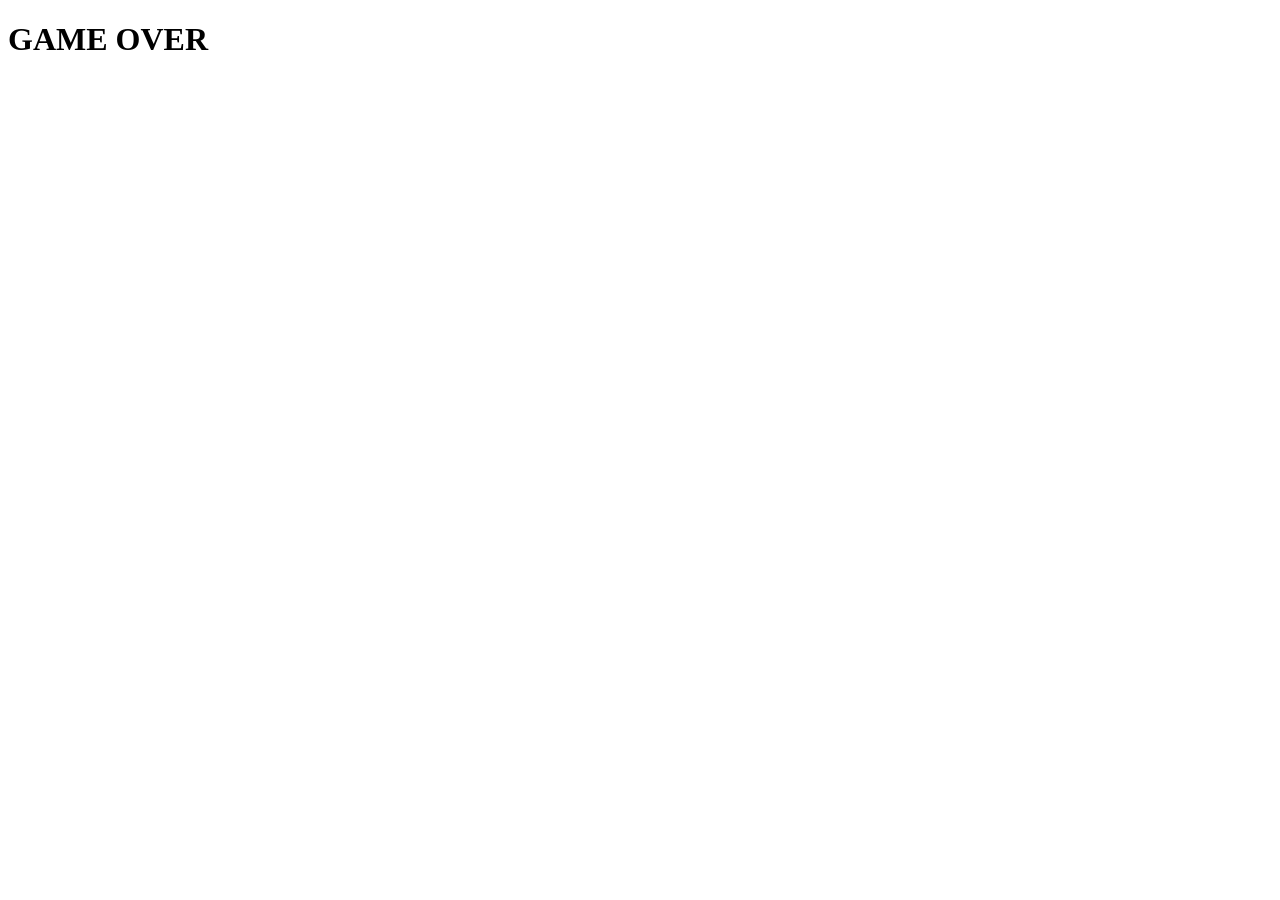
==== gameover.html @ f14326a5 "added game over page" ====
<!DOCTYPE html>
<html lang="en">
<head>
    <meta charset="UTF-8">
    <meta name="viewport" content="width=device-width, initial-scale=1.0">
    <title>Game Over</title>
</head>
<body>
    <h1>GAME OVER</h1>

</body>
</html>
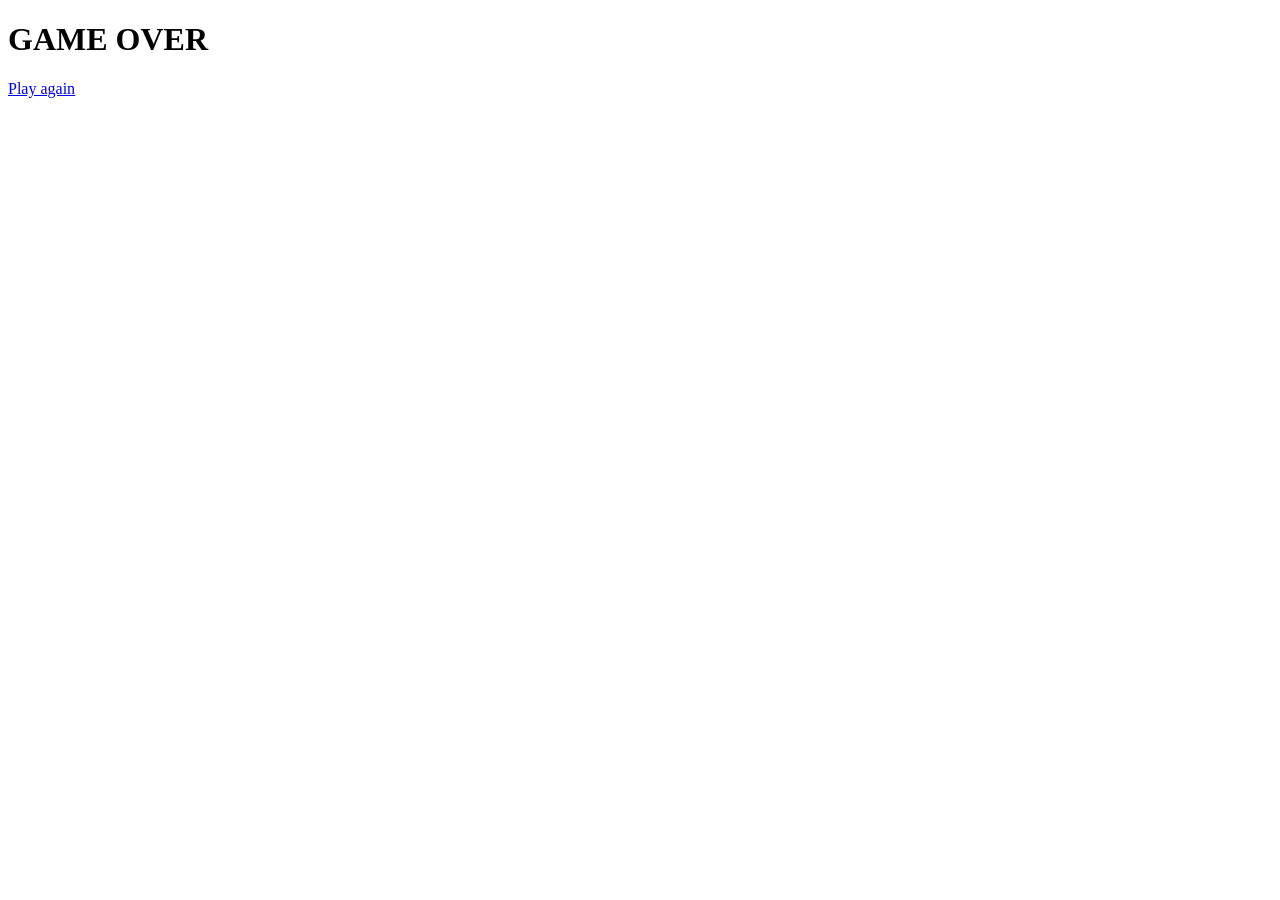
==== commit 37923ef9: "added first red box without functionality" ====
--- a/gameover.html
+++ b/gameover.html
@@ -8,5 +8,7 @@
 <body>
     <h1>GAME OVER</h1>
 
+    <a href="./index.html">Play again</a>
+
 </body>
 </html>
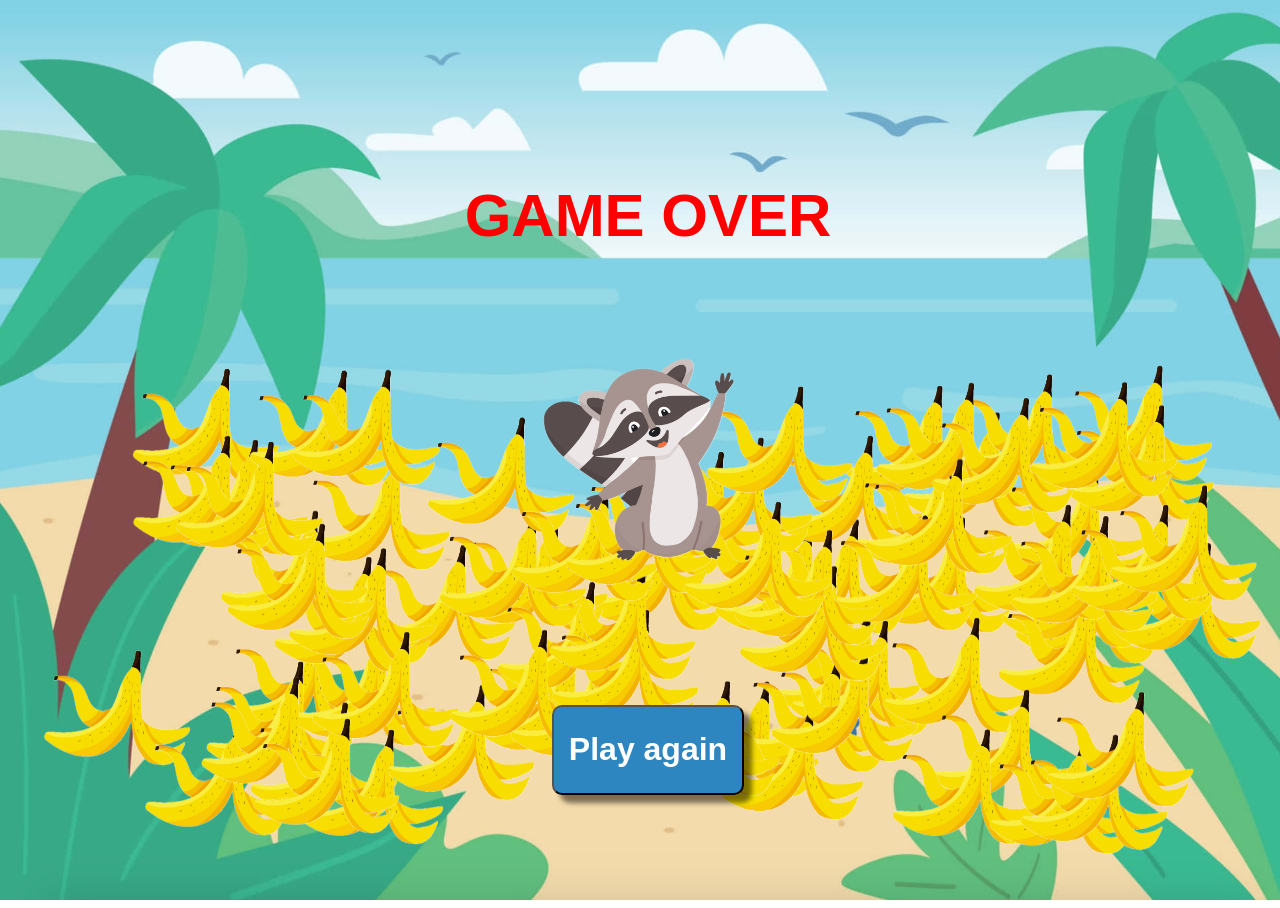
==== commit 1bde1eaa: "design gameoverpage" ====
--- a/gameover.html
+++ b/gameover.html
@@ -1,14 +1,28 @@
 <!DOCTYPE html>
 <html lang="en">
+
 <head>
     <meta charset="UTF-8">
     <meta name="viewport" content="width=device-width, initial-scale=1.0">
     <title>Game Over</title>
+
+    <link rel="stylesheet" href="css/gameover.css">
 </head>
+
 <body>
-    <h1>GAME OVER</h1>
+    <section class="gameovercontainer">
+        <h1>GAME OVER</h1>
+    </section>
 
-    <a href="./index.html">Play again</a>
+        
+   
+
+    <img src="./images/redboximage.png" alt="racoon">
+
+    <form action="./play.html">
+        <input class="playagain" type="submit" value="Play again">
+    </form>
 
 </body>
+
 </html>
--- a/css/gameover.css
+++ b/css/gameover.css
@@ -0,0 +1,51 @@
+/* background beach
+racoon laughing
+
+
+*/
+
+body {
+    width: 100vw;
+    height: 100vh;
+    background-image: url("../images/gameoverbackground.png");
+    background-repeat: no-repeat;
+    background-size: 100vw 100vh;
+    position: absolute;
+    display: flex;
+    flex-direction: column;
+    justify-content: space-evenly;
+    align-items: center;
+      
+}
+
+.gameovercontainer {
+    /* border: 1px solid black;
+    box-shadow: 8px 8px 5px rgba(0, 0, 0, 0.5);
+    background-color: white; */
+    font-family: 'Montserrat', sans-serif;
+    padding: 10px;
+    width: 40vw;
+    height: 50vh;
+    border-radius: 10px;
+    text-align: center;
+    font-size: 40px;
+    color: red;
+}
+
+img {
+    position: absolute;
+    width: 20vw;
+    height: auto;
+}
+
+.playagain {
+    width: 15vw;
+    height: 10vh;
+    border-radius: 10px;
+    font-family: 'Montserrat', sans-serif;
+    font-size: xx-large;
+    font-weight: bold;
+    background-color: rgb(46, 134, 193);
+    color: white;
+    box-shadow: 8px 8px 5px rgba(0, 0, 0, 0.5);
+}
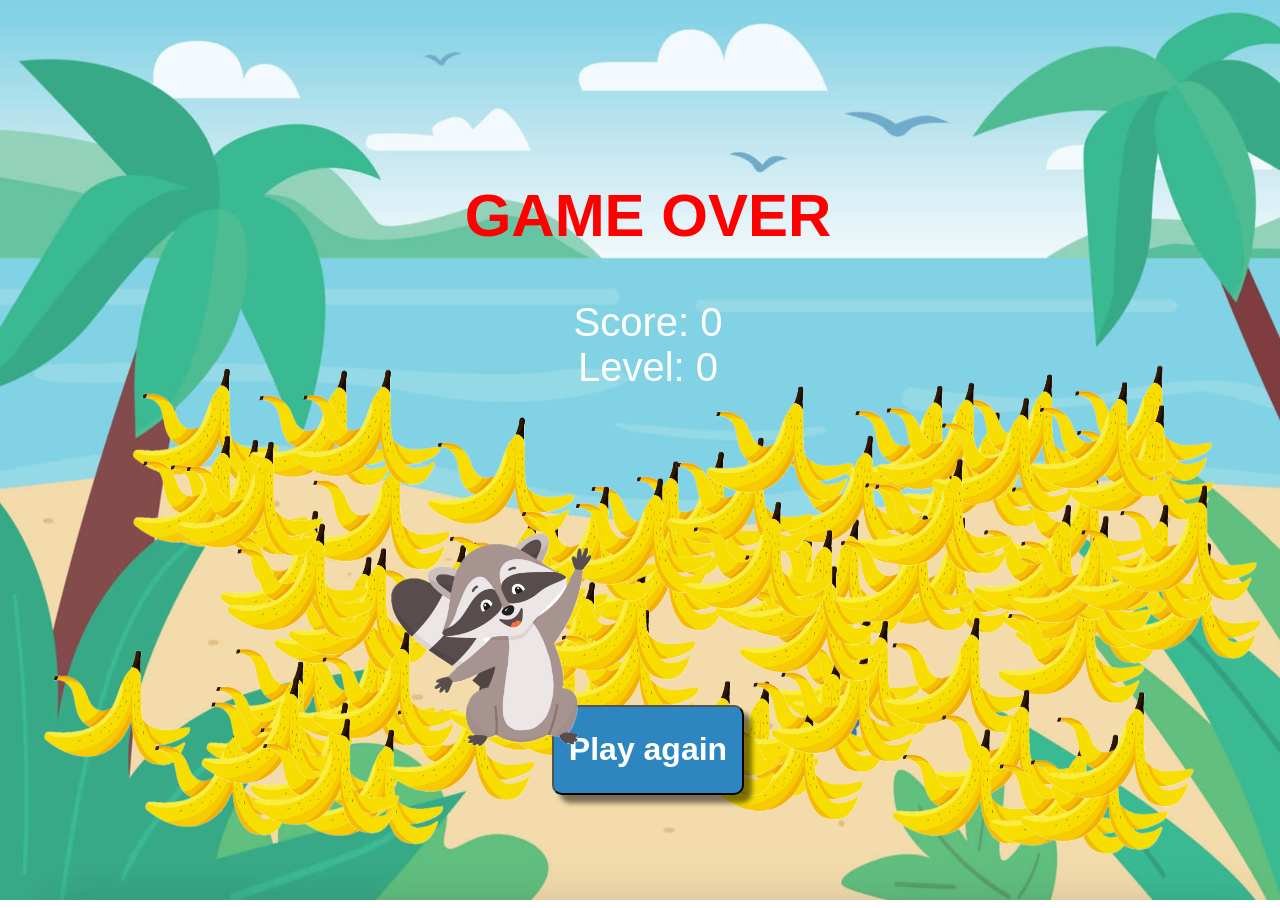
==== commit 0806f328: "removed bug of racoon image" ====
--- a/gameover.html
+++ b/gameover.html
@@ -10,12 +10,12 @@
 </head>
 
 <body>
+     
     <section class="gameovercontainer">
         <h1>GAME OVER</h1>
+        <div id="gameover-score">Score: 0</div>
+        <div id="gameover-level">Level: 0</div>
     </section>
-
-        
-   
 
     <img src="./images/redboximage.png" alt="racoon">
 
@@ -23,6 +23,7 @@
         <input class="playagain" type="submit" value="Play again">
     </form>
 
+    <script src="./js/main.js"></script>
 </body>
 
 </html>
--- a/css/gameover.css
+++ b/css/gameover.css
@@ -30,12 +30,8 @@
     text-align: center;
     font-size: 40px;
     color: red;
-}
-
-img {
-    position: absolute;
-    width: 20vw;
-    height: auto;
+    display: flex;
+    flex-direction: column;
 }
 
 .playagain {
@@ -48,4 +44,14 @@
     background-color: rgb(46, 134, 193);
     color: white;
     box-shadow: 8px 8px 5px rgba(0, 0, 0, 0.5);
-}+}
+
+div {
+    color: white;
+}
+img {
+    position: absolute;
+    bottom: 15vh;
+    left: 28vw;
+    height: 30vh;
+}
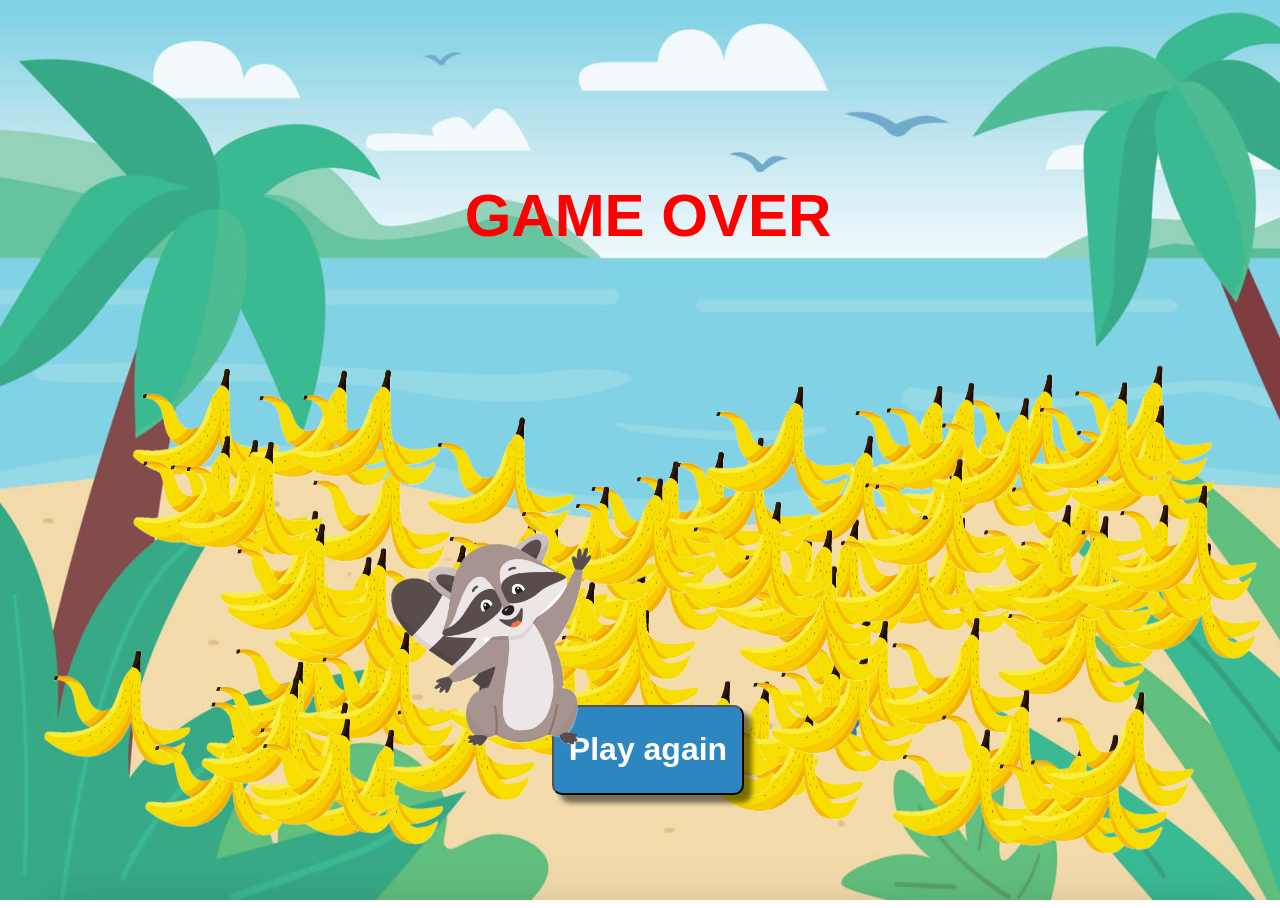
==== commit bf2f575d: "fixed bug of level increase" ====
--- a/gameover.html
+++ b/gameover.html
@@ -13,8 +13,7 @@
      
     <section class="gameovercontainer">
         <h1>GAME OVER</h1>
-        <div id="gameover-score">Score: 0</div>
-        <div id="gameover-level">Level: 0</div>
+        
     </section>
 
     <img src="./images/redboximage.png" alt="racoon">
